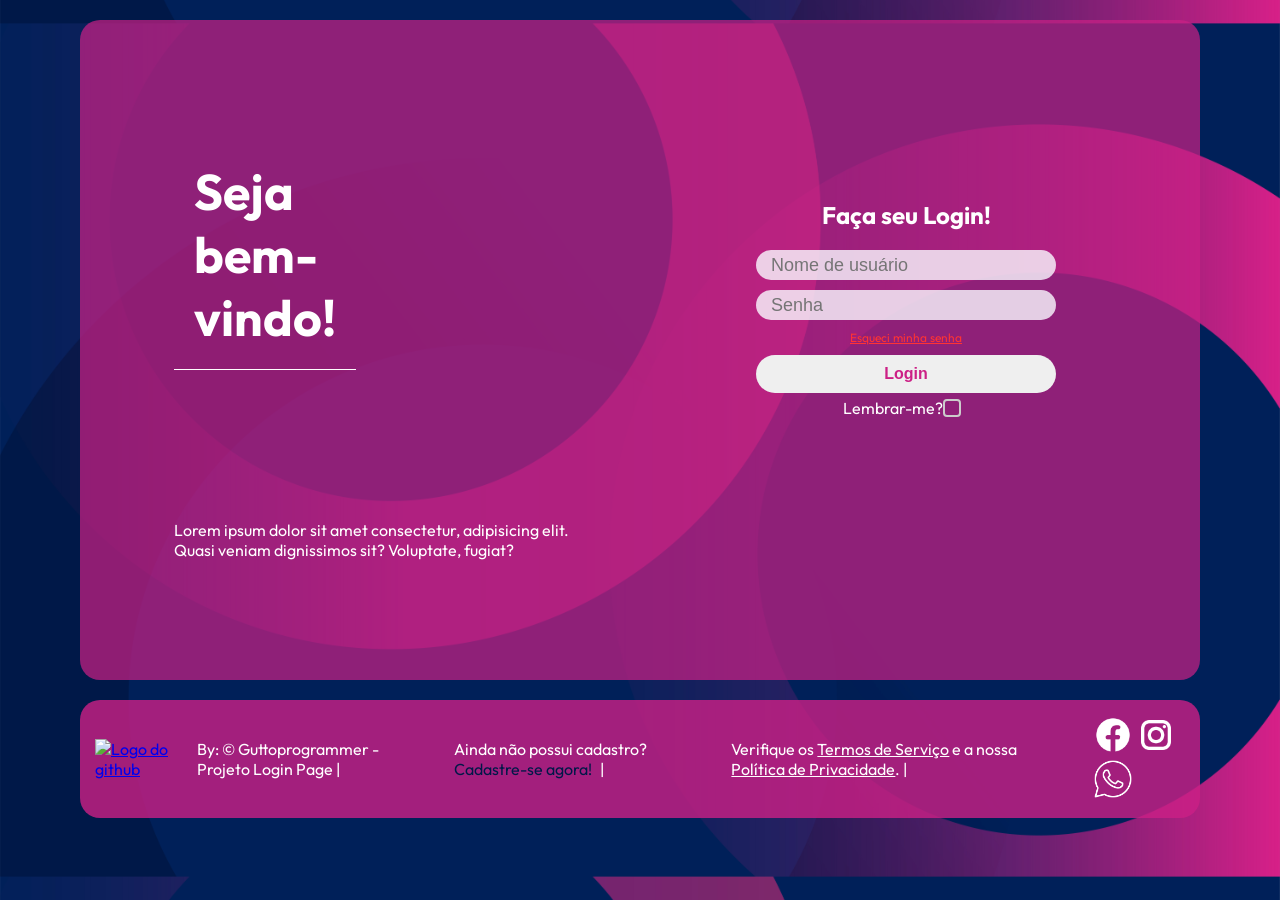
==== Login_Page/index.html @ 8ebc7d9d "HTML e CSS do Projeto adicionados" ====
<!DOCTYPE html>
<html lang="pt-br">
<head>
    <meta charset="UTF-8">
    <meta name="viewport" content="width=device-width, initial-scale=1, maximum-scale=1, user-scalable=no">
    <title>Login</title>
    <link rel="stylesheet" href="./main.css">
    <link rel="preconnect" href="https://fonts.googleapis.com">
    <link rel="preconnect" href="https://fonts.gstatic.com" crossorigin>
    <link href="https://fonts.googleapis.com/css2?family=Outfit:wght@100..900&display=swap" rel="stylesheet">
    <link rel="stylesheet" href="https://cdnjs.cloudflare.com/ajax/libs/font-awesome/5.15.3/css/all.min.css">
</head>
<body>
    <div class="container-main">
        <header>
            <h1>Seja bem-vindo!</h1>
            <p>Lorem ipsum dolor sit amet consectetur, adipisicing elit.</br> Quasi veniam dignissimos sit? Voluptate, fugiat?</p>
        </header>
            
            <div class="form_container">
                <form>
                    <h2>Faça seu Login!</h2>
                    <input type="text" placeholder="Nome de usuário" name="user_name" id="user_name" required>
                    <input type="password" placeholder="Senha" name="user_password" id="user_password" required>
                    <a id="forgot_password" href="#">Esqueci minha senha</a>
                    <button type="submit" id="button_login" name="button_login">Login</button>
                        <div class="remember-me">
                            <label for="remember-me">
                                <input type="checkbox" name="remember-me" id="remember-me">
                                Lembrar-me?
                                <span class="custom-checkbox">
                                    <i class="fas fa-check"></i>
                                </span>
                            </label>
                        </div>                  
                </form>
            </div>
                
    </div>
    <footer class="footer_container">
        <div class="github">
            <a href="https://github.com/Guttoprogrammer" target="_blank"><img src="./images/github_white.png" alt="Logo do github"></a>
            <p>By: &copy; Guttoprogrammer - Projeto Login Page | </p>
        </div>
            <p>Ainda não possui cadastro?<a href="#" id="register"> Cadastre-se agora!</a> | </p>
            <p>Verifique os  <a href="#">Termos de Serviço</a> e a nossa <a href="#">Política de Privacidade</a>. | </p>
        <div class="socials">
            <a href="#"><img src="./images/facebook_logo.png" alt="logo do facebook"></a>
            <a href="#"><img src="./images/instagram_logo.png" alt="logo do instagram"></a>
            <a href="#"><img src="./images/whatsapp_logo.png" alt="logo do whatsapp"></a>
        </div>
    </footer>
</body>
</html>
---- Login_Page/main.css ----
*{
    padding: 0;
    margin: 0;
    box-sizing: border-box;
}

body{
    display: block;
    background-image: url(./images/background.jpg);
    background-position: center;
    background-attachment: fixed;
    background-size: 100%;
    font-family: "Outfit", serif;
    font-weight: normal;
    height: 100%;
}

.container-main{
    display: flex;
    justify-content: center;
    padding: 70px;
    margin: 20px 80px ;
    background-color: rgb(204, 32, 134, 0.7);
    border-radius: 20px;
    width: 1280;
}

header h1{
    padding: 20px;
    margin-right: 250px;
    border-bottom: 1px solid;
}

h1{
    font-size: 50px;
    margin-bottom: 150px;
}

h1,p,h2{
    color: #fff;
}

h2{
    margin: 10px;
    padding: 5px;
    text-align: center;
}

form{
    display: grid;
    justify-items: center;
}

.form_container{
    margin: 5vh;
}

form,header{
    margin: 50px;
}

input:focus{
    outline: none;
    border: none;
}

input{
    font-size: large;
    padding: 15px;
    margin: 5px;
    justify-content: center;
    height: 20px;
    width: 300px;
    border: none;
    border-radius: 20px;
    background-color: rgba(250, 250, 255, 0.8);
}

#forgot_password:hover{
    transition: color 0.5s;
    color: rgb(15, 0, 219);
}

#forgot_password{
    color: rgb(255, 51, 51);
    display: flex;
    justify-content: end;
    font-size: 12px;
    font-weight: normal;
    border: none;
    background: none;
    cursor: pointer;
    padding: 5px;
    margin:0;
}

#button_login:hover{
    transition: 0.8s;
    color: #fff;
    background-color: rgb(0, 24, 72)
}

#button_login{
    color: rgb(204, 32, 134);
    font-weight: bold;
    font-size: medium;
    padding: 10px;
    margin: 5px;
    border: none;
    border-radius: 20px;
    cursor: pointer;
    width: 300px;
}

.github{
    display: flex;
    justify-content: start;
    align-items: center;
    padding-right: 0;
}


footer .socials img{
    margin:0px ;
    width: 30px;
}

.remember-me input[type="checkbox"] {
    display: none;
}

.custom-checkbox {
    width: 18px;
    height: 18px;
    border: 2px solid #ccc;
    display: inline-block;
    border-radius: 4px;
    margin-right: 8px;
    transition: background-color 0.3s;
    position: relative; /* Para posicionar o ícone dentro */
}

.custom-checkbox i {
    position: absolute;
    top: 0;
    left: 0;
    width: 100%;
    height: 100%;
    display: none; 
    color: white; 
    font-size: 14px; 
}

.remember-me input[type="checkbox"]:checked + .custom-checkbox i {
    display: block; 
}

.remember-me input[type="checkbox"]:checked + .custom-checkbox {
    background-color: rgb(204, 32, 134); 
}
.remember-me input[type="checkbox"]:focus + .custom-checkbox {
    box-shadow: 0 0 5px rgb(204, 32, 134); 
}

.remember-me label{
    color: #fff;
    font-size: 16px;
    cursor: pointer;
    display: flex;
    align-items: center
}

.footer_container p, .footer_container img{
    margin-right: 20px;
}

.footer_container   a  img{
    width: 40px;
}

.footer_container {
    display: flex;
    justify-content: center;
    align-items: center;
    margin: 80px;
    margin-top: 10px;
    padding: 15px;
    background-color: rgb(204, 32, 134, 0.8);
    border-radius: 20px;
}

p > a{
    color: #fff;
}

#register:hover{
    color: rgb(204, 32, 134);
    transition: 0.5s;
    background-color:#fff;
}

#register{
    padding: 5px;
    color: rgb(0, 24, 72);
    border-radius: 20px;
    text-decoration: none;
}
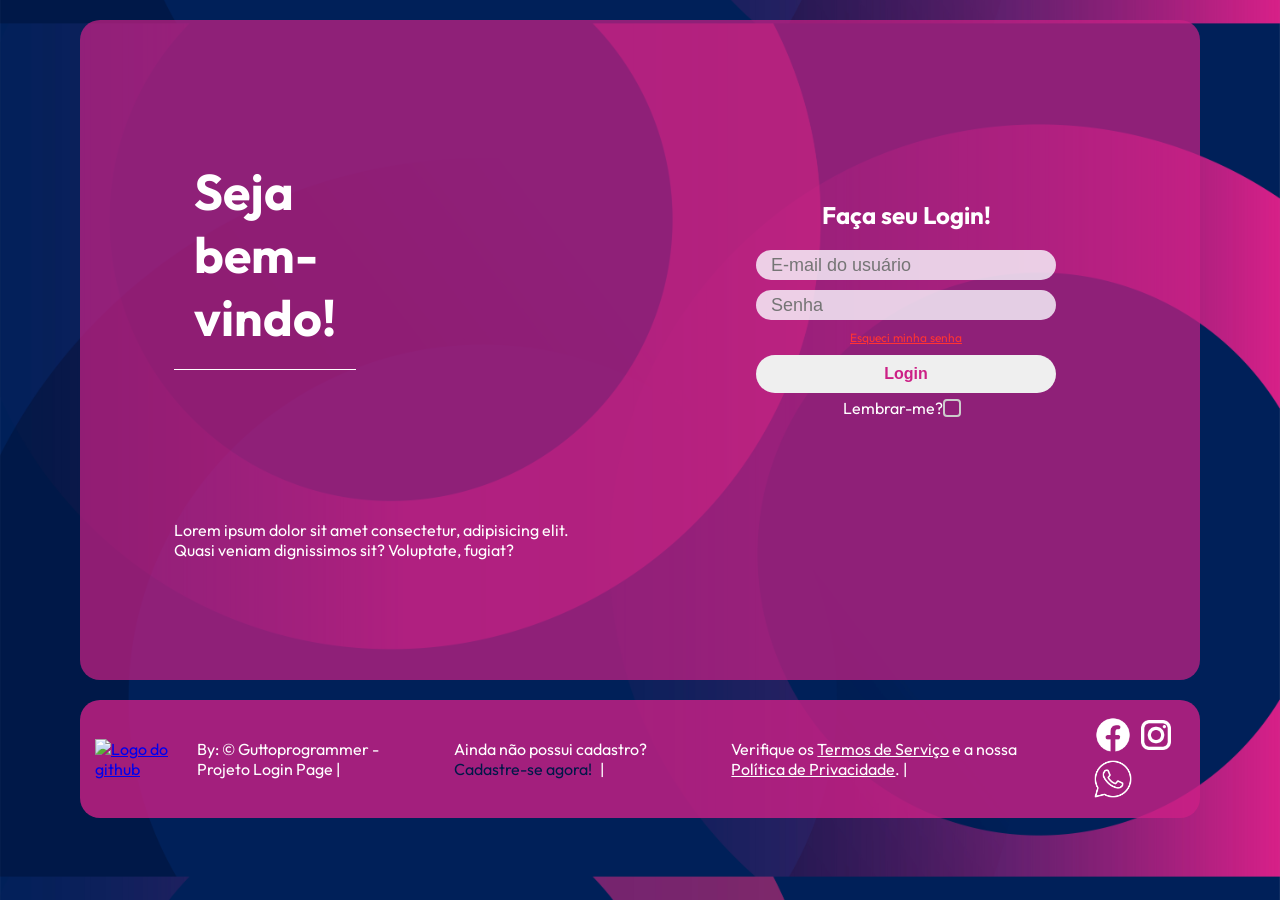
==== commit 1142cd5f: "Adição do JS para validação de login, e modificação no atributo Required no html" ====
--- a/Login_Page/index.html
+++ b/Login_Page/index.html
@@ -18,10 +18,10 @@
         </header>
             
             <div class="form_container">
-                <form>
+                <form id="formLogin">
                     <h2>Faça seu Login!</h2>
-                    <input type="text" placeholder="Nome de usuário" name="user_name" id="user_name" required>
-                    <input type="password" placeholder="Senha" name="user_password" id="user_password" required>
+                    <input type="email" placeholder="E-mail do usuário" name="user_email" id="user_email" minlength="10" >
+                    <input type="password" placeholder="Senha" name="user_password" id="user_password" >
                     <a id="forgot_password" href="#">Esqueci minha senha</a>
                     <button type="submit" id="button_login" name="button_login">Login</button>
                         <div class="remember-me">
@@ -35,7 +35,6 @@
                         </div>                  
                 </form>
             </div>
-                
     </div>
     <footer class="footer_container">
         <div class="github">
@@ -50,5 +49,7 @@
             <a href="#"><img src="./images/whatsapp_logo.png" alt="logo do whatsapp"></a>
         </div>
     </footer>
+
+    <script src="./main.js"></script>
 </body>
 </html>
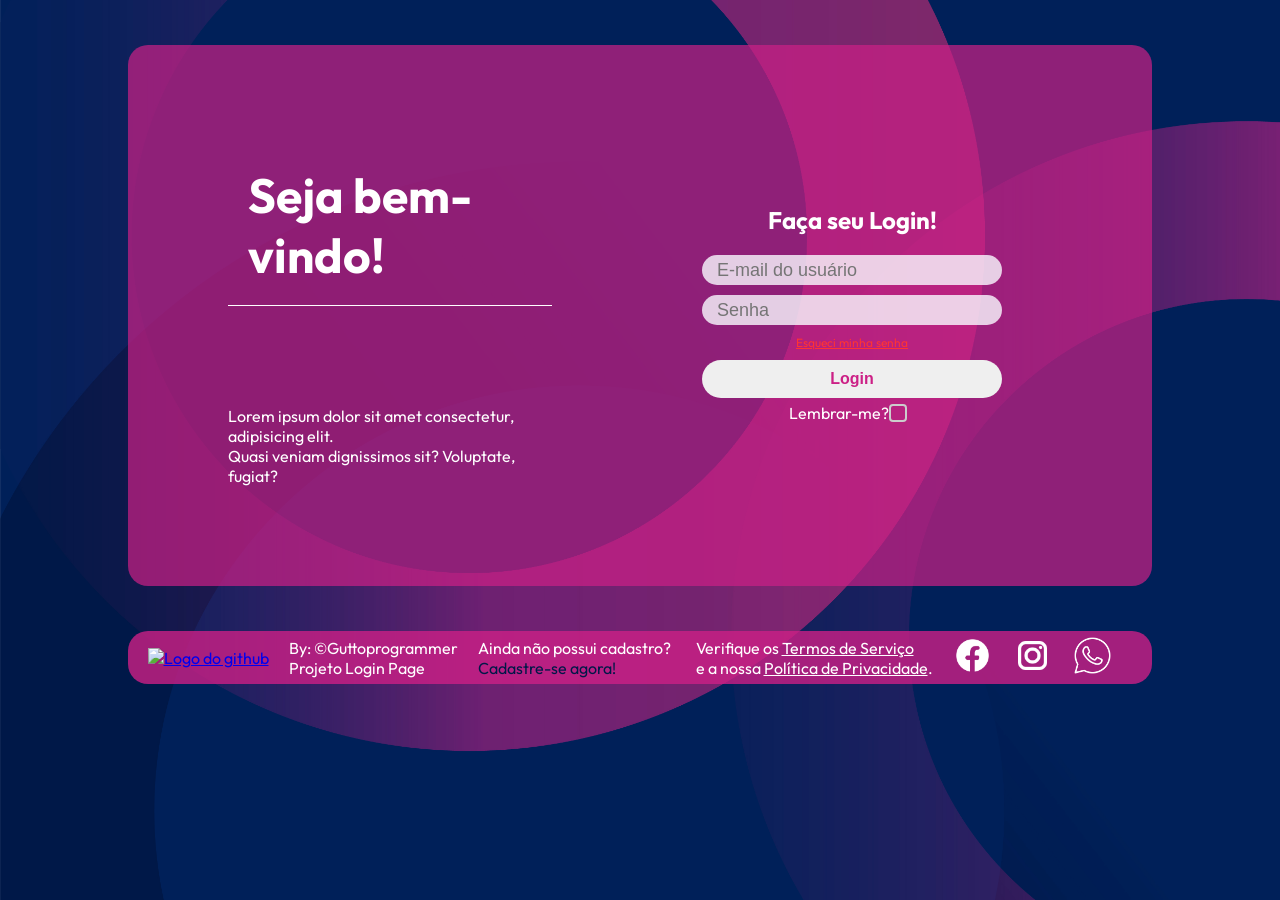
==== commit b281f279: "Adição do css responsivo para telas maiores, tablets, e celulares" ====
--- a/Login_Page/index.html
+++ b/Login_Page/index.html
@@ -36,13 +36,13 @@
                 </form>
             </div>
     </div>
-    <footer class="footer_container">
+    <footer class="container-main footer_container">
         <div class="github">
             <a href="https://github.com/Guttoprogrammer" target="_blank"><img src="./images/github_white.png" alt="Logo do github"></a>
-            <p>By: &copy; Guttoprogrammer - Projeto Login Page | </p>
+            <p>By: &copy;Guttoprogrammer </br> Projeto Login Page</p>
         </div>
-            <p>Ainda não possui cadastro?<a href="#" id="register"> Cadastre-se agora!</a> | </p>
-            <p>Verifique os  <a href="#">Termos de Serviço</a> e a nossa <a href="#">Política de Privacidade</a>. | </p>
+            <p>Ainda não possui cadastro?<a href="#" id="register"> </br>Cadastre-se agora!</a></p>
+            <p>Verifique os  <a href="#">Termos de Serviço</a></br>e a nossa <a href="#">Política de Privacidade</a>.</p>
         <div class="socials">
             <a href="#"><img src="./images/facebook_logo.png" alt="logo do facebook"></a>
             <a href="#"><img src="./images/instagram_logo.png" alt="logo do instagram"></a>
--- a/Login_Page/main.css
+++ b/Login_Page/main.css
@@ -7,201 +7,417 @@
 body{
     display: block;
     background-image: url(./images/background.jpg);
-    background-position: center;
+    background-position: cover;
     background-attachment: fixed;
-    background-size: 100%;
+    background-size: 120%;
     font-family: "Outfit", serif;
     font-weight: normal;
     height: 100%;
 }
 
-.container-main{
-    display: flex;
-    justify-content: center;
-    padding: 70px;
-    margin: 20px 80px ;
-    background-color: rgb(204, 32, 134, 0.7);
-    border-radius: 20px;
-    width: 1280;
+@media screen  and (min-width: 1024px) {
+
+    .container-main{
+        display: flex;
+        justify-content: center;
+        padding: 50px;
+        margin: 5vh auto;
+        background-color: rgb(204, 32, 134, 0.7);
+        border-radius: 20px;
+        min-width: 1024px;
+        width: 80%;
+    }
+    
+    header h1{
+        padding: 20px;
+        border-bottom: 1px solid;
+    }
+    
+    h1{
+        font-size: 3em;
+        margin-bottom: 100px;
+    }
+    
+    h1,p,h2{
+        color: #fff;
+    }
+    
+    h2{
+        margin: 10px;
+        padding: 5px;
+        text-align: center;
+    }
+    
+    form{
+        display: grid;
+        justify-items: center;
+    }
+    
+    .form_container{
+        margin: 5vh;
+    }
+    
+    form,header{
+        margin: 50px;
+    }
+    
+    input:focus{
+        outline: none;
+        border: none;
+    }
+    
+    input{
+        font-size: large;
+        padding: 15px;
+        margin: 5px;
+        justify-content: center;
+        height: 20px;
+        width: 300px;
+        border: none;
+        border-radius: 20px;
+        background-color: rgba(250, 250, 255, 0.8);
+    }
+    
+    #forgot_password:hover{
+        transition: color 0.5s;
+        color: rgb(15, 0, 219);
+    }
+    
+    #forgot_password{
+        color: rgb(255, 51, 51);
+        display: flex;
+        justify-content: end;
+        font-size: 12px;
+        font-weight: normal;
+        border: none;
+        background: none;
+        cursor: pointer;
+        padding: 5px;
+        margin:0;
+    }
+    
+    #button_login:hover{
+        transition: 0.8s;
+        color: #fff;
+        background-color: rgb(0, 24, 72)
+    }
+    
+    #button_login{
+        color: rgb(204, 32, 134);
+        font-weight: bold;
+        font-size: medium;
+        padding: 10px;
+        margin: 5px;
+        border: none;
+        border-radius: 20px;
+        cursor: pointer;
+        width: 300px;
+    }
+    
+    .github{
+        display: flex;
+        justify-content: start;
+        align-items: center;
+        padding-right: 0;
+    }
+    
+    .socials{
+        display: flex;
+    }
+    
+    .socials img{
+        max-width:65%;
+    }
+    
+    .remember-me input[type="checkbox"] {
+        display: none;
+    }
+    
+    .custom-checkbox {
+        width: 18px;
+        height: 18px;
+        border: 2px solid #ccc;
+        display: inline-block;
+        border-radius: 4px;
+        margin-right: 8px;
+        transition: background-color 0.3s;
+        position: relative;
+    }
+    
+    .custom-checkbox i {
+        position: absolute;
+        top: 0;
+        left: 0;
+        width: 100%;
+        height: 100%;
+        display: none; 
+        color: white; 
+        font-size: 14px; 
+    }
+    
+    .remember-me input[type="checkbox"]:checked + .custom-checkbox i {
+        display: block; 
+    }
+    
+    .remember-me input[type="checkbox"]:checked + .custom-checkbox {
+        background-color: rgb(204, 32, 134); 
+    }
+    .remember-me input[type="checkbox"]:focus + .custom-checkbox {
+        box-shadow: 0 0 5px rgb(204, 32, 134); 
+    }
+    
+    .remember-me label{
+        color: #fff;
+        font-size: 16px;
+        cursor: pointer;
+        display: flex;
+        align-items: center
+    }
+    
+    .footer_container p, .footer_container img{
+        margin-right: 20px;
+    }
+    
+    .footer_container   a  img{
+        width: 40px;
+    }
+    
+    .footer_container {
+        display: flex;
+        justify-content: center;
+        align-items: center;
+        padding: 5px;
+        background-color: rgb(204, 32, 134, 0.8);
+        border-radius: 20px;
+        min-width: 1024px;
+        width: 80%;
+    }
+    
+    p > a{
+        color: #fff;
+    }
+    
+    #register:hover{
+        color: rgb(255, 255, 255);
+        transition: 0.5s;
+    }
+    
+    #register{
+        margin: 5px;
+        color: rgb(0, 24, 72);
+        border-radius: 20px;
+        text-decoration: none;
+    }
 }
 
-header h1{
-    padding: 20px;
-    margin-right: 250px;
-    border-bottom: 1px solid;
+
+@media screen and (max-width: 1023px){
+
+    .container-main{
+        display: grid;
+        justify-content: center;
+        margin: 2vh auto;
+        background-color: rgb(204, 32, 134, 0.7);
+        border-radius: 20px;
+        max-width: 1023px;
+        width: 80%;
+    }
+
+    header{
+        display: block;
+    }
+
+    header h1{
+        font-size: 4em;
+        padding: 1em;
+        border-bottom: 1px solid;
+    }
+    
+    h1{
+        font-size: 3em;
+        margin-bottom: 20px;
+    }
+    
+    h1,p,h2{
+        color: #fff;
+    }
+    
+    h2{
+        margin: 2rem;
+        padding: 5px;
+        text-align: center;
+    }
+    
+    form{
+        display: grid;
+        justify-items: center;
+        padding:2em ;
+    }
+    
+
+
+        .footer_container {
+        display: flex;
+        justify-content: center;
+        align-items: center;
+        padding: 5px;
+        background-color: rgb(204, 32, 134, 0.8);
+        border-radius: 20px;
+        max-width: 1023px;
+        width: 80%;
+    }
+
+    .footer_container   a  img{
+        max-width:40px ;
+    }
+    
+
+    .custom-checkbox {
+        width: 18px;
+        height: 18px;
+        border: 2px solid #ccc;
+        display: inline-block;
+        border-radius: 4px;
+        margin-right: 8px;
+        transition: background-color 0.3s;
+        position: relative;
+    }
+    
+    .custom-checkbox i {
+        position: absolute;
+        top: 0;
+        left: 0;
+        width: 100%;
+        height: 100%;
+        display: none; 
+        color: white; 
+        font-size: 14px; 
+    }
+
+    .socials{
+        display: flex;
+    }
+    
+    .socials img{
+        max-width:65%;
+    }
+
+    .github{
+        display: flex;
+        justify-content: start;
+        align-items: center;
+        padding-right: 0;
+    }
+
+    #button_login:hover{
+        transition: 0.8s;
+        color: #fff;
+        background-color: rgb(0, 24, 72)
+    }
+
+    p > a{
+        color: #fff;
+    }
+    
+    #register:hover{
+        color: rgb(255, 255, 255);
+        transition: 0.5s;
+    }
+    
+    #register{
+        margin: 5px;
+        color: rgb(0, 24, 72);
+        border-radius: 20px;
+        text-decoration: none;
+    }
+
+    input:focus{
+        outline: none;
+        border: none;
+    }
+    
+    input{
+        font-size: large;
+        padding: 15px;
+        margin: 5px;
+        justify-content: center;
+        height: 20px;
+        width: 300px;
+        border: none;
+        border-radius: 20px;
+        background-color: rgba(250, 250, 255, 0.8);
+    }
+
+    #button_login:hover{
+        transition: 0.8s;
+        color: #fff;
+        background-color: rgb(0, 24, 72)
+    }
+    
+    #button_login{
+        color: rgb(204, 32, 134);
+        font-weight: bold;
+        font-size: medium;
+        padding: 10px;
+        margin: 5px;
+        border: none;
+        border-radius: 20px;
+        cursor: pointer;
+        width: 300px;
+    }
+
+    .remember-me input[type="checkbox"] {
+        display: none;
+    }
+    
+    .remember-me input[type="checkbox"]:checked + .custom-checkbox i {
+        display: block; 
+    }
+    
+    .remember-me input[type="checkbox"]:checked + .custom-checkbox {
+        background-color: rgb(204, 32, 134); 
+    }
+    .remember-me input[type="checkbox"]:focus + .custom-checkbox {
+        box-shadow: 0 0 5px rgb(204, 32, 134); 
+    }
+    
+    .remember-me label{
+        color: #fff;
+        font-size: 16px;
+        cursor: pointer;
+        display: flex;
+        align-items: center
+    }
+    
+    .footer_container p{
+        margin: 1em;
+    }
+
 }
 
-h1{
-    font-size: 50px;
-    margin-bottom: 150px;
+@media screen and (max-width: 767px) {
+    .container-main{
+        display: block;
+        justify-items:center ;
+        margin: 2vh auto;
+        background-color: rgb(204, 32, 134, 0.7);
+        border-radius: 20px;
+        max-width: 767px;
+        width: 90%;
+    }
+
+    header{
+        display: grid;
+        margin: 0.5em;
+    }
+
+    header h1{
+        font-size: 2em;
+    }
+
+    form{
+        display: grid;
+        justify-items: center;
+        padding:1em ;
+    }
 }
-
-h1,p,h2{
-    color: #fff;
-}
-
-h2{
-    margin: 10px;
-    padding: 5px;
-    text-align: center;
-}
-
-form{
-    display: grid;
-    justify-items: center;
-}
-
-.form_container{
-    margin: 5vh;
-}
-
-form,header{
-    margin: 50px;
-}
-
-input:focus{
-    outline: none;
-    border: none;
-}
-
-input{
-    font-size: large;
-    padding: 15px;
-    margin: 5px;
-    justify-content: center;
-    height: 20px;
-    width: 300px;
-    border: none;
-    border-radius: 20px;
-    background-color: rgba(250, 250, 255, 0.8);
-}
-
-#forgot_password:hover{
-    transition: color 0.5s;
-    color: rgb(15, 0, 219);
-}
-
-#forgot_password{
-    color: rgb(255, 51, 51);
-    display: flex;
-    justify-content: end;
-    font-size: 12px;
-    font-weight: normal;
-    border: none;
-    background: none;
-    cursor: pointer;
-    padding: 5px;
-    margin:0;
-}
-
-#button_login:hover{
-    transition: 0.8s;
-    color: #fff;
-    background-color: rgb(0, 24, 72)
-}
-
-#button_login{
-    color: rgb(204, 32, 134);
-    font-weight: bold;
-    font-size: medium;
-    padding: 10px;
-    margin: 5px;
-    border: none;
-    border-radius: 20px;
-    cursor: pointer;
-    width: 300px;
-}
-
-.github{
-    display: flex;
-    justify-content: start;
-    align-items: center;
-    padding-right: 0;
-}
-
-
-footer .socials img{
-    margin:0px ;
-    width: 30px;
-}
-
-.remember-me input[type="checkbox"] {
-    display: none;
-}
-
-.custom-checkbox {
-    width: 18px;
-    height: 18px;
-    border: 2px solid #ccc;
-    display: inline-block;
-    border-radius: 4px;
-    margin-right: 8px;
-    transition: background-color 0.3s;
-    position: relative; /* Para posicionar o ícone dentro */
-}
-
-.custom-checkbox i {
-    position: absolute;
-    top: 0;
-    left: 0;
-    width: 100%;
-    height: 100%;
-    display: none; 
-    color: white; 
-    font-size: 14px; 
-}
-
-.remember-me input[type="checkbox"]:checked + .custom-checkbox i {
-    display: block; 
-}
-
-.remember-me input[type="checkbox"]:checked + .custom-checkbox {
-    background-color: rgb(204, 32, 134); 
-}
-.remember-me input[type="checkbox"]:focus + .custom-checkbox {
-    box-shadow: 0 0 5px rgb(204, 32, 134); 
-}
-
-.remember-me label{
-    color: #fff;
-    font-size: 16px;
-    cursor: pointer;
-    display: flex;
-    align-items: center
-}
-
-.footer_container p, .footer_container img{
-    margin-right: 20px;
-}
-
-.footer_container   a  img{
-    width: 40px;
-}
-
-.footer_container {
-    display: flex;
-    justify-content: center;
-    align-items: center;
-    margin: 80px;
-    margin-top: 10px;
-    padding: 15px;
-    background-color: rgb(204, 32, 134, 0.8);
-    border-radius: 20px;
-}
-
-p > a{
-    color: #fff;
-}
-
-#register:hover{
-    color: rgb(204, 32, 134);
-    transition: 0.5s;
-    background-color:#fff;
-}
-
-#register{
-    padding: 5px;
-    color: rgb(0, 24, 72);
-    border-radius: 20px;
-    text-decoration: none;
-}
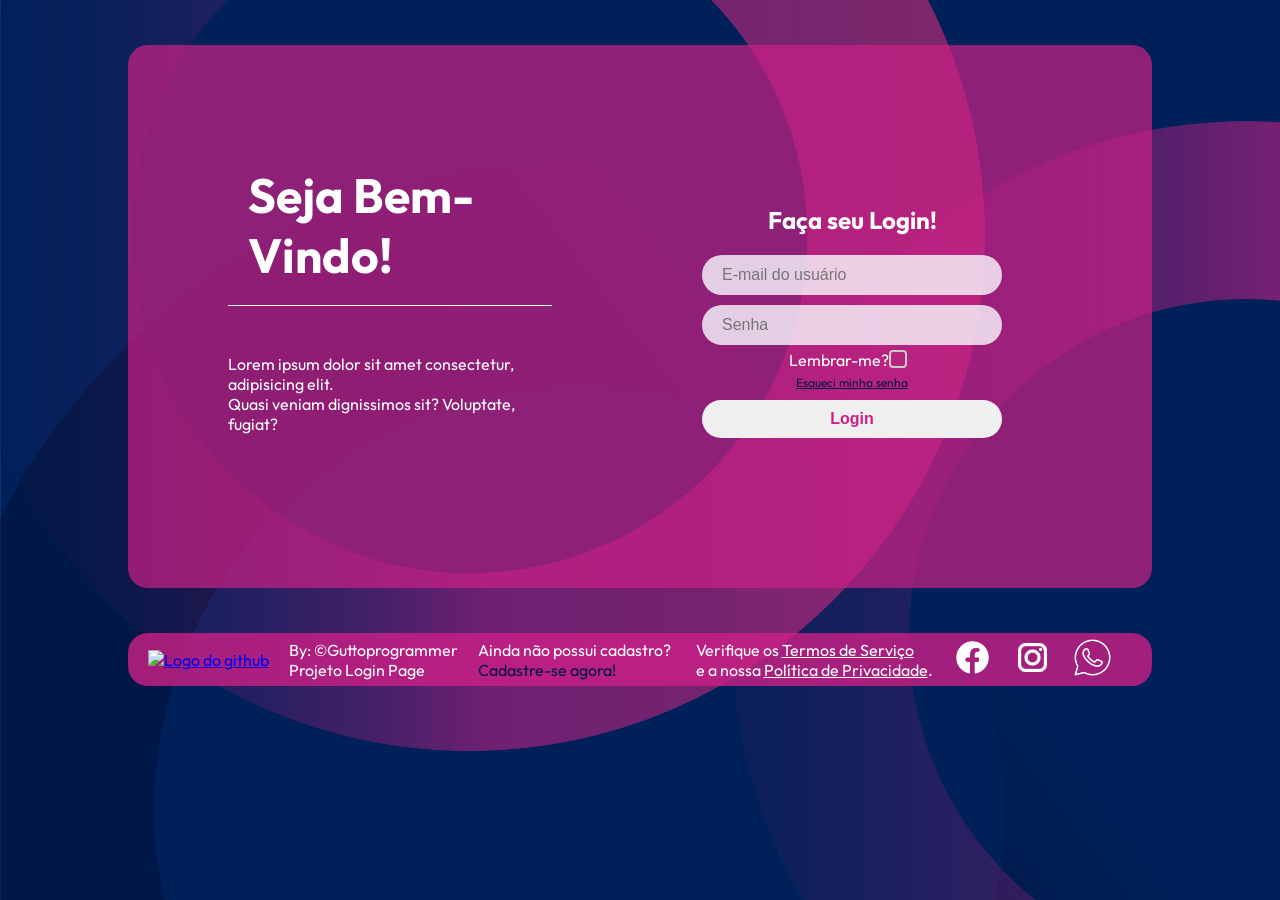
==== commit 60eb975a: "Alteração na posição dos campos de 'remember-me'e 'forgot' e correções no espaçamento" ====
--- a/Login_Page/index.html
+++ b/Login_Page/index.html
@@ -3,7 +3,7 @@
 <head>
     <meta charset="UTF-8">
     <meta name="viewport" content="width=device-width, initial-scale=1, maximum-scale=1, user-scalable=no">
-    <title>Login</title>
+    <title>Página de Login</title>
     <link rel="stylesheet" href="./main.css">
     <link rel="preconnect" href="https://fonts.googleapis.com">
     <link rel="preconnect" href="https://fonts.gstatic.com" crossorigin>
@@ -13,17 +13,14 @@
 <body>
     <div class="container-main">
         <header>
-            <h1>Seja bem-vindo!</h1>
+            <h1>Seja Bem-Vindo!</h1>
             <p>Lorem ipsum dolor sit amet consectetur, adipisicing elit.</br> Quasi veniam dignissimos sit? Voluptate, fugiat?</p>
         </header>
-            
             <div class="form_container">
                 <form id="formLogin">
                     <h2>Faça seu Login!</h2>
                     <input type="email" placeholder="E-mail do usuário" name="user_email" id="user_email" minlength="10" >
                     <input type="password" placeholder="Senha" name="user_password" id="user_password" >
-                    <a id="forgot_password" href="#">Esqueci minha senha</a>
-                    <button type="submit" id="button_login" name="button_login">Login</button>
                         <div class="remember-me">
                             <label for="remember-me">
                                 <input type="checkbox" name="remember-me" id="remember-me">
@@ -32,7 +29,9 @@
                                     <i class="fas fa-check"></i>
                                 </span>
                             </label>
-                        </div>                  
+                        </div>
+                        <a id="forgot_password" href="#">Esqueci minha senha</a>
+                        <button type="submit" id="button_login" name="button_login">Login</button>        
                 </form>
             </div>
     </div>
--- a/Login_Page/main.css
+++ b/Login_Page/main.css
@@ -35,7 +35,7 @@
     
     h1{
         font-size: 3em;
-        margin-bottom: 100px;
+        margin-bottom: 1em;
     }
     
     h1,p,h2{
@@ -67,11 +67,12 @@
     }
     
     input{
-        font-size: large;
-        padding: 15px;
-        margin: 5px;
-        justify-content: center;
-        height: 20px;
+        color: black;
+        font-size: medium;
+        padding: 20px;
+        margin: 5px;
+        justify-content: center;
+        height: 1em;
         width: 300px;
         border: none;
         border-radius: 20px;
@@ -80,13 +81,12 @@
     
     #forgot_password:hover{
         transition: color 0.5s;
-        color: rgb(15, 0, 219);
+        color: rgb(255, 255, 255);
     }
     
     #forgot_password{
-        color: rgb(255, 51, 51);
-        display: flex;
-        justify-content: end;
+        color: rgb(0, 24, 72);
+        display: block;
         font-size: 12px;
         font-weight: normal;
         border: none;
@@ -152,7 +152,7 @@
         height: 100%;
         display: none; 
         color: white; 
-        font-size: 14px; 
+        font-size: 1em; 
     }
     
     .remember-me input[type="checkbox"]:checked + .custom-checkbox i {
@@ -168,10 +168,10 @@
     
     .remember-me label{
         color: #fff;
-        font-size: 16px;
+        font-size: 1em;
         cursor: pointer;
         display: flex;
-        align-items: center
+        justify-content: center;
     }
     
     .footer_container p, .footer_container img{
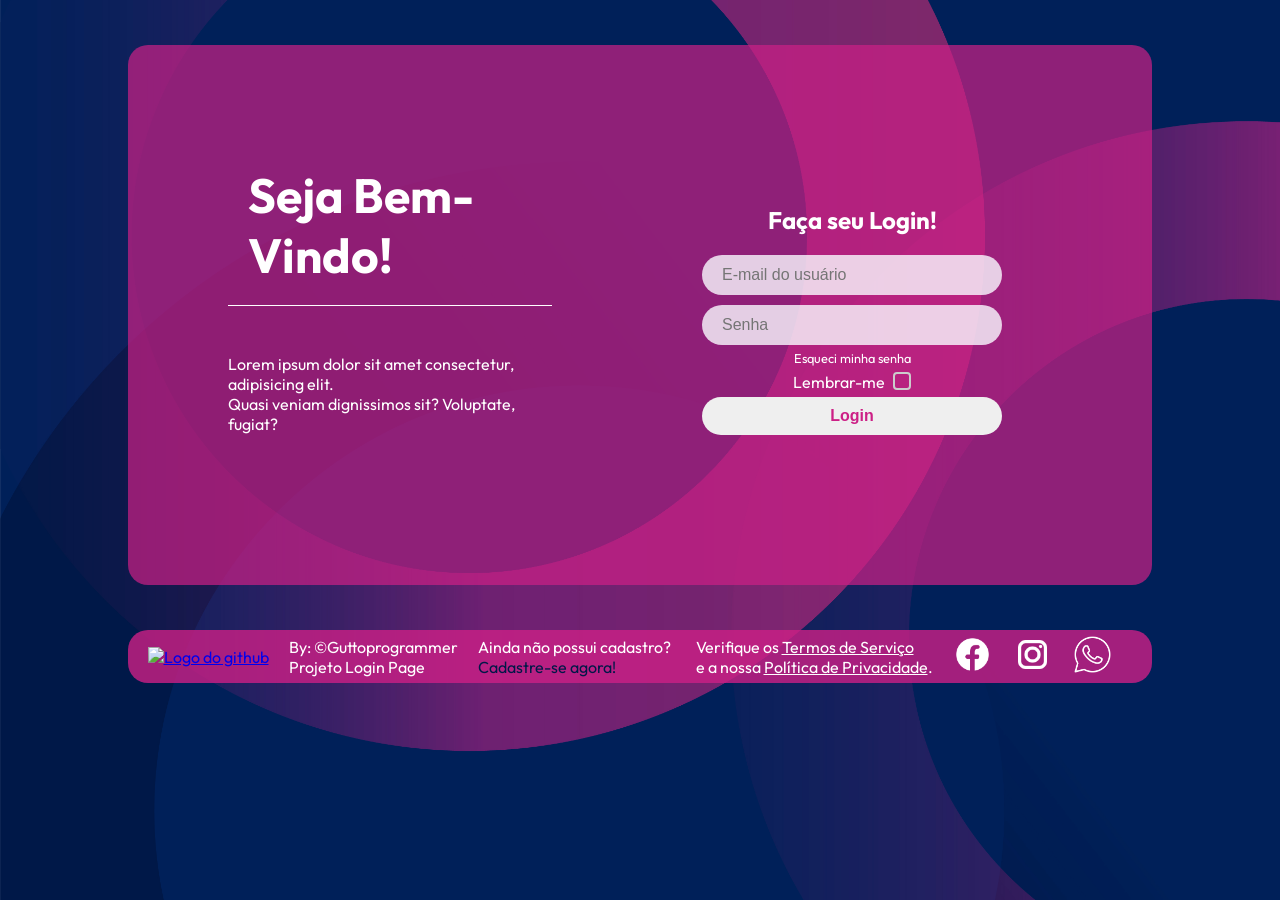
==== commit 2fce4254: "Alterações nos nos campos forgot e na checkbox" ====
--- a/Login_Page/index.html
+++ b/Login_Page/index.html
@@ -21,16 +21,16 @@
                     <h2>Faça seu Login!</h2>
                     <input type="email" placeholder="E-mail do usuário" name="user_email" id="user_email" minlength="10" >
                     <input type="password" placeholder="Senha" name="user_password" id="user_password" >
+                    <a id="forgot_password" href="#">Esqueci minha senha</a>
                         <div class="remember-me">
                             <label for="remember-me">
                                 <input type="checkbox" name="remember-me" id="remember-me">
-                                Lembrar-me?
+                                Lembrar-me
                                 <span class="custom-checkbox">
                                     <i class="fas fa-check"></i>
                                 </span>
                             </label>
                         </div>
-                        <a id="forgot_password" href="#">Esqueci minha senha</a>
                         <button type="submit" id="button_login" name="button_login">Login</button>        
                 </form>
             </div>
--- a/Login_Page/main.css
+++ b/Login_Page/main.css
@@ -81,19 +81,18 @@
     
     #forgot_password:hover{
         transition: color 0.5s;
+        color:  rgb(0, 24, 72)
+    }
+    
+    #forgot_password{
         color: rgb(255, 255, 255);
-    }
-    
-    #forgot_password{
-        color: rgb(0, 24, 72);
-        display: block;
-        font-size: 12px;
+        display: flex;
+        font-size: 0.8em;
         font-weight: normal;
-        border: none;
+        text-decoration: none;
         background: none;
         cursor: pointer;
-        padding: 5px;
-        margin:0;
+        margin-bottom: 0.5em;
     }
     
     #button_login:hover{
@@ -137,9 +136,9 @@
         width: 18px;
         height: 18px;
         border: 2px solid #ccc;
-        display: inline-block;
+        display: flex;
         border-radius: 4px;
-        margin-right: 8px;
+        margin-left: 8px;
         transition: background-color 0.3s;
         position: relative;
     }
@@ -152,7 +151,7 @@
         height: 100%;
         display: none; 
         color: white; 
-        font-size: 1em; 
+        font-size: 0.9em; 
     }
     
     .remember-me input[type="checkbox"]:checked + .custom-checkbox i {
@@ -278,7 +277,7 @@
         border: 2px solid #ccc;
         display: inline-block;
         border-radius: 4px;
-        margin-right: 8px;
+        margin-left: 8px;
         transition: background-color 0.3s;
         position: relative;
     }
@@ -291,9 +290,8 @@
         height: 100%;
         display: none; 
         color: white; 
-        font-size: 14px; 
-    }
-
+        font-size: 0.9em; 
+    }
     .socials{
         display: flex;
     }
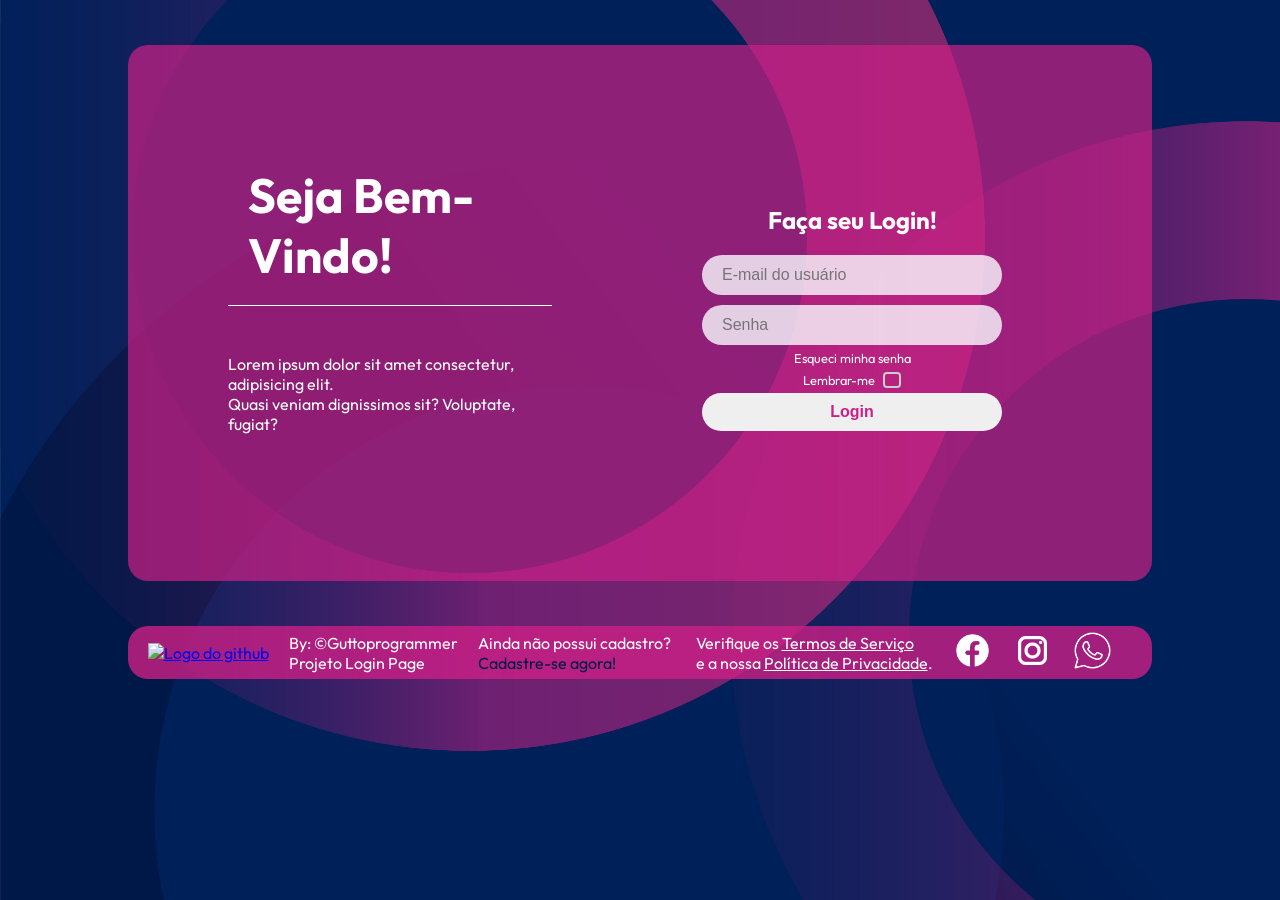
==== commit e65079eb: "adição do Favicon" ====
--- a/Login_Page/index.html
+++ b/Login_Page/index.html
@@ -9,6 +9,7 @@
     <link rel="preconnect" href="https://fonts.gstatic.com" crossorigin>
     <link href="https://fonts.googleapis.com/css2?family=Outfit:wght@100..900&display=swap" rel="stylesheet">
     <link rel="stylesheet" href="https://cdnjs.cloudflare.com/ajax/libs/font-awesome/5.15.3/css/all.min.css">
+    <link rel="shortcut icon" type="image/png" href="./images/login-da-conta.png">
 </head>
 <body>
     <div class="container-main">
--- a/Login_Page/main.css
+++ b/Login_Page/main.css
@@ -133,8 +133,8 @@
     }
     
     .custom-checkbox {
-        width: 18px;
-        height: 18px;
+        width: 1.4em;
+        height: 1.2em;
         border: 2px solid #ccc;
         display: flex;
         border-radius: 4px;
@@ -148,10 +148,10 @@
         top: 0;
         left: 0;
         width: 100%;
-        height: 100%;
+        height: 90%;
         display: none; 
         color: white; 
-        font-size: 0.9em; 
+        font-size: 1em; 
     }
     
     .remember-me input[type="checkbox"]:checked + .custom-checkbox i {
@@ -167,7 +167,7 @@
     
     .remember-me label{
         color: #fff;
-        font-size: 1em;
+        font-size: 0.8em;
         cursor: pointer;
         display: flex;
         justify-content: center;
@@ -270,12 +270,11 @@
         max-width:40px ;
     }
     
-
     .custom-checkbox {
-        width: 18px;
-        height: 18px;
+        width: 1.4em;
+        height: 1.2em;
         border: 2px solid #ccc;
-        display: inline-block;
+        display: flex;
         border-radius: 4px;
         margin-left: 8px;
         transition: background-color 0.3s;
@@ -287,11 +286,12 @@
         top: 0;
         left: 0;
         width: 100%;
-        height: 100%;
+        height: 90%;
         display: none; 
         color: white; 
-        font-size: 0.9em; 
-    }
+        font-size: 1em; 
+    }
+    
     .socials{
         display: flex;
     }
